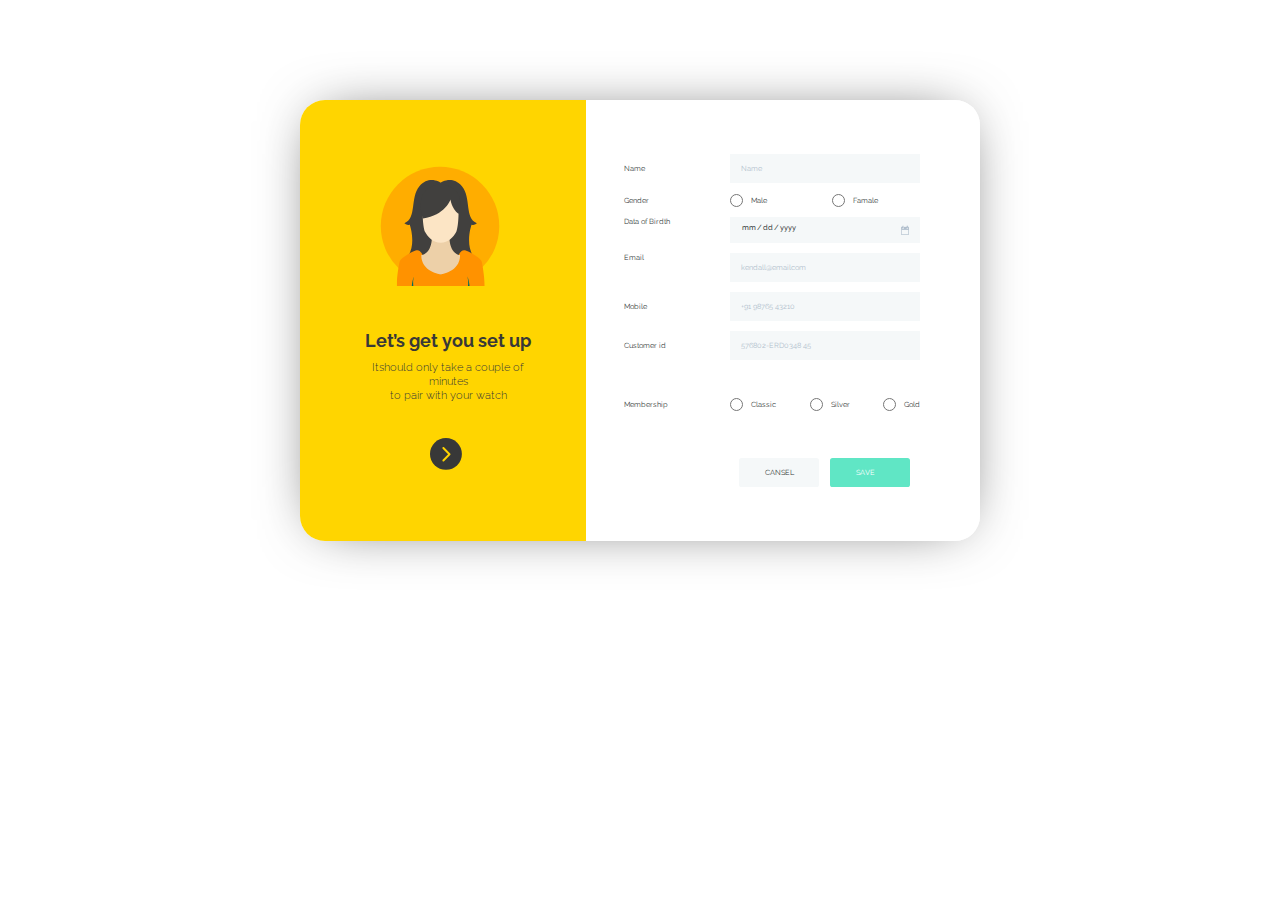
==== index.html @ a5dd997e "first" ====
<!DOCTYPE html>
<html lang="en">
<head>
  <meta charset="UTF-8">
  <meta http-equiv="X-UA-Compatible" content="IE=edge">
  <meta name="viewport" content="width=device-width, initial-scale=1.0">
  <title>Freebies</title>
  <link rel="stylesheet" href="/css/normalize.css">
  <link rel="stylesheet" href="/css/style.css">
</head>
<body>
  
  <main class="site-main">  
    
    <div class="site-main__inner container">

      <section class="site-left">
          <h1 class="site-head">Let’s get you set up</h1>
          <p class="site-text">Itshould only take a couple of minutes<br>
             to pair with your watch</p>
          <div class="site-right__img">
            <a href="#" class="site-right__link">
            <img src="/img/icon/site-vector.svg" alt="button" class="site-link">
            </a>
          </div>
        

      </section>

      <section class="site-right">
        
        <form action="https://echo.htmlacademy.ru" method="POST">
        
          <div class="name-label">
            <label class="name-txt" for="name">Name</label>
            <input class="input-style name-input" type="text" name="name" placeholder="Name" autocomplete="off" id="name" required>
          </div>

          <div class="gender-label" for="gender">
            <label class="gender-txt" id="gender">Gender</label>
            <div class="gender-wrapper">
              
              <div class="gender-input first-gender">
                <input class="input-style gender-radio" type="radio" name="gender" id="male" value="male">
                <label for="male">Male</label>
              </div>
              
              <div class="gender-input">
                <input class="input-style gender-radio" type="radio" name="gender" id="famale" value="famale">
                <label for="famale">Famale</label>
              </div>
              
            </div>
          </div>

          <div class="data-birdth">
            <label class="data-birdth__txt" for="data-birdth">Data of Birdth</label>
            <input class="input-style data-birdth__input" type="date" class="select-data" name="data_birdth" placeholder="01/02/1983" id="data-birdth" required>
          </div>
          
          <div class="email-adress">
            <label class="email-txt" for="email">Email</label> 
            <input class="input-style email-input" type="email" name="email" autocomplete="off" placeholder="kendall@emailcom" id="email" required>
          </div>
          
          <div class="mobile">
            <label for="mobile" class="mobile-txt">Mobile</label> 
            <input class="input-style mobile-input" type="tel" name="mobile" autocomplete="off" placeholder="+91 98765 43210" id="mobile" required>
          </div>

          <div class="customer-id">
            <label for="customer" class="customer-txt">Customer id</label> 
            <input class="input-style customer-input" type="text" name="customer_id" placeholder="576802-ERD0348 45" id="customer" required>
          </div>

          <div class="membership">
            <p class="membership-txt">Membership</p>

            <div class="membership-wrapper">

              <div class="membership-radio">
                <input class="membership-input" type="radio" name="membership" id="membership-classic" value="classic" required>
                <label for="membership-classic">Classic</label>
              </div>
              
              
              <div class="membership-radio">
                <input class="membership-input" type="radio" name="membership" id="membership-silver" value="silver" required>
                <label for="membership-silver">Silver</label>
              </div>
              
              <div class="membership-radio">
                <input class="membership-input" type="radio" name="membership" id="membership-gold" value="gold" required>
                <label for="membership-gold">Gold</label>
              </div>
              
              
            </div>

          </div>
         
          <div class="form-buttons">
            <button class="cansel-button" type="reset">Cansel</button>
            <button class="submit-button" type="submit">Save</button>
          </div>

        </form>

      </section>
      

    </div>



  </main>


























</body>
</html>
---- css/style.css ----
@font-face {
  font-family: 'Raleway';
  src: url('/font/Raleway-Bold.woff2') format('woff2'),
      url('/font/Raleway-Bold.woff') format('woff');
  font-weight: bold;
  font-style: normal;
  font-display: swap;
}

@font-face {
  font-family: 'Raleway';
  src: url('/font/Raleway-Medium.woff2') format('woff2'),
      url('/font/Raleway-Medium.woff') format('woff');
  font-weight: 500;
  font-style: normal;
  font-display: swap;
}

@font-face {
  font-family: 'Raleway';
  src: url('/font/Raleway-Light.woff2') format('woff2'),
      url('/font/Raleway-Light.woff') format('woff');
  font-weight: 300;
  font-style: normal;
  font-display: swap;
}

@font-face {
  font-family: 'Raleway';
  src: url('/font/Raleway-Regular.woff2') format('woff2'),
      url('/font/Raleway-Regular.woff') format('woff');
  font-weight: normal;
  font-style: normal;
  font-display: swap;
}

:root {

}

html {
  box-sizing: border-box;
}

*,*::before,
*::after {
  box-sizing: inherit;
}

body {
  margin: 0;
  padding: 0;
  background-color: #fff;
  font-family: 'Raleway', 'Arial', sans-serif;
}

.container {
  max-width: 600px;
  padding-right: 20px;
  padding-left: 20px;
  margin-left: auto;
  margin-right: auto;
}

.site-main {
  width: 680px;
  padding-top: 54px;
  padding-bottom: 54px;
  border-radius: 25px;
  background: rgb(255,213,0);
  background: linear-gradient(90deg, rgba(255,213,0,1) 42%, rgba(255,255,255,1) 42%);
  box-shadow: 0px 0px 58px -21px rgba(0,0,0,0.75);
  -webkit-box-shadow: 0px 0px 58px -21px rgba(0,0,0,0.75);
  -moz-box-shadow: 0px 0px 58px -21px rgba(0,0,0,0.75);
  margin: 0 auto;
  margin-top: 100px;
}

.site-left {

}

.site-main__inner {
  display: flex;
  justify-content: space-between;
  align-items: center;
}

.site-head {
  margin: 0;
  padding: 0;
  font-style: normal;
  font-weight: bold;
  font-size: 18px;
  line-height: 21px;
  text-align: center;
  color: #383838;
}

.site-head::before {
  display: block;
  content: "";
  width: 160px;
  height: 120px;
  margin-bottom: 44px;
  background-image: url(/img/hero-img.svg);
  background-repeat: no-repeat;
  background-position: 20px center;
}

.site-text {
  margin: 0;
  margin-top: 10px;
  padding: 0;
  max-width: 176px;
  font-style: normal;
  font-weight: 300;
  font-size: 11px;
  line-height: 14px;
  display: flex;
  align-items: center;
  text-align: center;
  color: #383838;
  text-align: center;
}

input[type="date"]::-webkit-inner-spin-button,
input[type="date"]::-webkit-calendar-picker-indicator {
    display: none;
    -webkit-appearance: none;
}

.input-style {
  font-style: normal;
  font-weight: 500;
  font-size: 7.4089px;
  line-height: 9px;
  display: flex;
  align-items: flex-end;
  color: #373D40;
  outline: none;
  border: 0.5px solid transparent;
  padding: 9px 10px;
  background-color: #F5F8F9;;
  
}

.input-style:active {
  border: 0.5px solid #CAD7DD;
}

.input-style:focus {
  border: 0.5px solid #CAD7DD;
  background-color: rgba(245, 248, 249, 0.3);
}

.input-style::placeholder {
  font-style: normal;
  font-weight: normal;
  font-size: 7.4089px;
  line-height: 9px;
  display: flex;
  align-items: flex-end;
  color: #B1BFCD;
}

.name-label {
  display: flex;
  justify-content: space-between;
  align-items: center;
}

.name-txt {
  
}

.name-input {
  margin-left: 65px;
  padding: 9px 10px;
  width: 190px;
  border-radius: 2.6;
  outline: none;
  border: 0.5px solid transparent;
}

.gender-label {
  display: flex;
  align-items: center;
  justify-content: space-between;
  margin-top: 11px;
}

.gender-input {
  display: flex;
  align-items: center;
}

.gender-radio {
  margin-right: 8px;
}

.gender-txt {
  font-style: normal;
  font-weight: normal;
  font-size: 7.4089px;
  line-height: 9px;
  color: #373D40;
}

.gender-wrapper {
  width: 190px;
  display: flex;
  justify-content: flex-start;
  align-items: center;
}

.first-gender {
  margin-right: 65px;
}

.site-right {
  margin: 0;
  font-style: normal;
  font-weight: normal;
  font-size: 7.4089px;
  line-height: 9px;
  display: flex;
  align-items: flex-end;
  color: #373D40;
}

.site-right__link {
  margin-right: 55px;
  margin-top: 35px;
  text-decoration: none;
  transition: opacity 0.3s ease;
  cursor: pointer;
}

.site-right__link:hover {
  opacity: 0.6;
}

.site-right__link:active {
  opacity: 0.5;
}

.site-right__img {
  display: flex;
  justify-content: center;
  margin-left: 50px;
}

.data-birdth {
  display: flex;
  justify-content: space-between;
  margin-top: 10px;
}

.data-birdth__txt {
  /* font-style: normal;
  font-weight: normal;
  font-size: 7.4089px;
  line-height: 9px;
  display: flex;
  justify-content: space-around;
  align-items: flex-end;
  color: #373D40; */
}

.data-birdth__input {
  margin-left: 60px;
  width: 190px;
  height: 26.48px;
  background: #F5F8F9;
  border-radius: 2.6;
  background-image: url(/img/icon/calendar.png);
  background-repeat: no-repeat;
  background-position: 170px;
}

.email-adress {
  display: flex;
  justify-content: space-between;
  margin-top: 10px;
}

.email-txt {
  /* font-style: normal;
  font-weight: normal;
  font-size: 7.4089px;
  line-height: 9px;
  display: flex;
  align-items: flex-end;
  color: #373D40; */
}

.email-input {
  width: 190px;
}

.mobile {
  display: flex;
  justify-content: space-between;
  align-items: center;
  margin-top: 10px;
}

.mobile-input {
  width: 190px;
}

.mobile-txt {
  /* font-style: normal;
  font-weight: normal;
  font-size: 7.4089px;
  line-height: 9px;
  display: flex;
  align-items: flex-end;
  color: #373D40; */
}

.customer-id {
  display: flex;
  justify-content: space-between;
  align-items: center;
  margin-top: 10px;
}

.customer-input {
  width: 190px;
}

.customer-txt {
  /* font-style: normal;
  font-weight: normal;
  font-size: 7.4089px;
  line-height: 9px;
  display: flex;
  align-items: flex-end;
  color: #373D40; */
}

.membership {
  display: flex;
  justify-content: space-between;
  align-items: center;
  margin-top: 32px;
}

.membership-txt {
  /* font-style: normal;
  font-weight: normal;
  font-size: 7.4089px;
  line-height: 9px;
  display: flex;
  align-items: flex-end;
  color: #373D40; */
}

.membership-wrapper {
  width: 190px;
  display: flex;
  justify-content: space-between;
}

.membership-wrapper label {
  font-style: normal;
  font-weight: normal;
  font-size: 7.4089px;
  line-height: 9px;
  display: flex;
  align-items: flex-end;
  color: #373D40;
}

.membership-radio {
  display: flex;
  justify-content: space-between;
  align-items: center;
}

.membership-input {
  margin-right: 8px;
}

.form-buttons {
  margin-top: 42px;
  display: flex;
  justify-content: flex-start;
  margin-left: 115px;
}

.cansel-button {
  width: 80px;
  display: inline-block;
  background-color: #F5F8F9;
  border-radius: 2.6px;
  border: 1px solid transparent;
  padding: 9px 25px;
  font-style: normal;
  font-weight: normal;
  font-size: 7.4089px;
  line-height: 9px;
  display: flex;
  align-items: flex-end;
  color: #373D40;
  text-transform: uppercase;
  cursor: pointer;
  transition: opacity 0.3 ease;
}

.cansel-button:hover {
  opacity: 0.8;
}

.cansel-button:active {
  opacity: 0.8;
}

.submit-button {
  width: 80px;
  display: inline-block;
  background-color: #60E6C5;
  border-radius: 2.6px;
  border: 1px solid transparent;
  padding: 9px 25px;
  font-style: normal;
  font-weight: normal;
  font-size: 7.4089px;
  line-height: 9px;
  display: flex;
  align-items: flex-end;
  color: #fff;
  text-transform: uppercase;
  margin-left: 11px;
  cursor: pointer;
  transition: opacity 0.3s ease;
}

.submit-button:hover {
  opacity: 0.8;
}

.submit-button:active {
  opacity: 0.5;
}
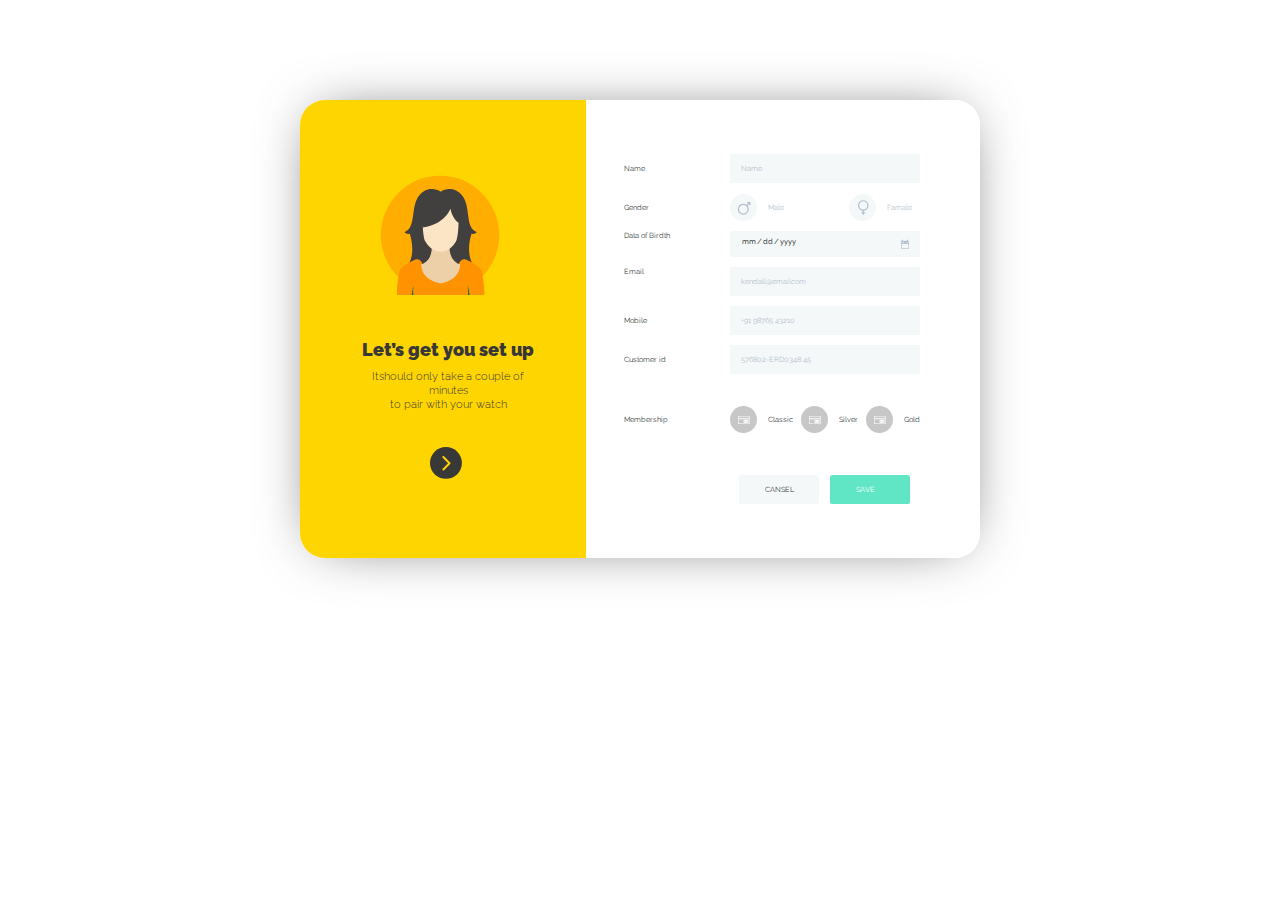
==== commit 5b2b23b4: "change label befors" ====
--- a/index.html
+++ b/index.html
@@ -36,18 +36,18 @@
             <input class="input-style name-input" type="text" name="name" placeholder="Name" autocomplete="off" id="name" required>
           </div>
 
-          <div class="gender-label" for="gender">
+          <div class="gender-box" for="gender">
             <label class="gender-txt" id="gender">Gender</label>
             <div class="gender-wrapper">
               
               <div class="gender-input first-gender">
-                <input class="input-style gender-radio" type="radio" name="gender" id="male" value="male">
-                <label for="male">Male</label>
+                <input class="input-style gender-radio visuallyhidden" type="radio" name="gender" id="male" value="male">
+                <label class="gender-label" for="male">Male</label>
               </div>
               
               <div class="gender-input">
-                <input class="input-style gender-radio" type="radio" name="gender" id="famale" value="famale">
-                <label for="famale">Famale</label>
+                <input class="input-style gender-radio visuallyhidden" type="radio" name="gender" id="famale" value="famale">
+                <label class="gender-label famale-gender" for="famale">Famale</label>
               </div>
               
             </div>
@@ -79,19 +79,19 @@
             <div class="membership-wrapper">
 
               <div class="membership-radio">
-                <input class="membership-input" type="radio" name="membership" id="membership-classic" value="classic" required>
-                <label for="membership-classic">Classic</label>
+                <input class="membership-input visuallyhidden" type="radio" name="membership" id="membership-classic" value="classic" required>
+                <label class="membership-label" for="membership-classic">Classic</label>
               </div>
               
               
               <div class="membership-radio">
-                <input class="membership-input" type="radio" name="membership" id="membership-silver" value="silver" required>
-                <label for="membership-silver">Silver</label>
+                <input class="membership-input visuallyhidden" type="radio" name="membership" id="membership-silver" value="silver" required>
+                <label class="membership-label" for="membership-silver">Silver</label>
               </div>
               
               <div class="membership-radio">
-                <input class="membership-input" type="radio" name="membership" id="membership-gold" value="gold" required>
-                <label for="membership-gold">Gold</label>
+                <input class="membership-input visuallyhidden" type="radio" name="membership" id="membership-gold" value="gold" required>
+                <label class="membership-label" for="membership-gold">Gold</label>
               </div>
               
               
--- a/css/style.css
+++ b/css/style.css
@@ -9,6 +9,15 @@
 
 @font-face {
   font-family: 'Raleway';
+  src: url('/font/Raleway-Black.woff2') format('woff2'),
+      url('/font/Raleway-Black.woff') format('woff');
+  font-weight: 900;
+  font-style: normal;
+  font-display: swap;
+}
+
+@font-face {
+  font-family: 'Raleway';
   src: url('/font/Raleway-Medium.woff2') format('woff2'),
       url('/font/Raleway-Medium.woff') format('woff');
   font-weight: 500;
@@ -35,7 +44,7 @@
 }
 
 :root {
-
+  --bg-checked: dodgerblue;
 }
 
 html {
@@ -60,6 +69,18 @@
   padding-left: 20px;
   margin-left: auto;
   margin-right: auto;
+}
+
+.visuallyhidden {
+  border: 0;
+  clip: rect(0 0 0 0);
+  height: auto;
+  margin: 0;
+  overflow: hidden;
+  padding: 0;
+  position: absolute;
+  width: 1px;
+  white-space: nowrap;
 }
 
 .site-main {
@@ -76,10 +97,6 @@
   margin-top: 100px;
 }
 
-.site-left {
-
-}
-
 .site-main__inner {
   display: flex;
   justify-content: space-between;
@@ -90,7 +107,7 @@
   margin: 0;
   padding: 0;
   font-style: normal;
-  font-weight: bold;
+  font-weight: 900;
   font-size: 18px;
   line-height: 21px;
   text-align: center;
@@ -170,10 +187,6 @@
   align-items: center;
 }
 
-.name-txt {
-  
-}
-
 .name-input {
   margin-left: 65px;
   padding: 9px 10px;
@@ -183,7 +196,7 @@
   border: 0.5px solid transparent;
 }
 
-.gender-label {
+.gender-box {
   display: flex;
   align-items: center;
   justify-content: space-between;
@@ -212,6 +225,52 @@
   display: flex;
   justify-content: flex-start;
   align-items: center;
+}
+
+.gender-label {
+  display: inline-flex;
+  align-items: center;
+  justify-content: space-between;
+  color: #B1BFCD;
+  transition: opacity 0.3s ease;
+}
+
+.gender-label::before {
+  margin-right: 11px;
+  content: "";
+  width: 27px;
+  height: 27px;
+  border-radius: 50%;
+  background-color: #F5F8F9;
+  background-image: url(/img/icon/man.svg);
+  background-repeat: no-repeat;
+  background-position: center center;
+  transition: background-color 0.3s ease;
+}
+
+.gender-label:hover {
+  opacity: 0.8;
+}
+
+.gender-label:active {
+  opacity: 0.6;
+}
+
+.gender-radio:checked + .gender-label::before {
+  border: 0.5px solid #aaa;
+  background-color: var(--bg-checked);
+}
+
+.famale-gender::before {
+  margin-right: 11px;
+  content: "";
+  width: 27px;
+  height: 27px;
+  border-radius: 50%;
+  background-color: #F5F8F9;
+  background-image: url(/img/icon/woman.svg);
+  background-repeat: no-repeat;
+  background-position: center center;
 }
 
 .first-gender {
@@ -257,17 +316,6 @@
   margin-top: 10px;
 }
 
-.data-birdth__txt {
-  /* font-style: normal;
-  font-weight: normal;
-  font-size: 7.4089px;
-  line-height: 9px;
-  display: flex;
-  justify-content: space-around;
-  align-items: flex-end;
-  color: #373D40; */
-}
-
 .data-birdth__input {
   margin-left: 60px;
   width: 190px;
@@ -285,16 +333,6 @@
   margin-top: 10px;
 }
 
-.email-txt {
-  /* font-style: normal;
-  font-weight: normal;
-  font-size: 7.4089px;
-  line-height: 9px;
-  display: flex;
-  align-items: flex-end;
-  color: #373D40; */
-}
-
 .email-input {
   width: 190px;
 }
@@ -310,16 +348,6 @@
   width: 190px;
 }
 
-.mobile-txt {
-  /* font-style: normal;
-  font-weight: normal;
-  font-size: 7.4089px;
-  line-height: 9px;
-  display: flex;
-  align-items: flex-end;
-  color: #373D40; */
-}
-
 .customer-id {
   display: flex;
   justify-content: space-between;
@@ -331,16 +359,6 @@
   width: 190px;
 }
 
-.customer-txt {
-  /* font-style: normal;
-  font-weight: normal;
-  font-size: 7.4089px;
-  line-height: 9px;
-  display: flex;
-  align-items: flex-end;
-  color: #373D40; */
-}
-
 .membership {
   display: flex;
   justify-content: space-between;
@@ -348,15 +366,44 @@
   margin-top: 32px;
 }
 
-.membership-txt {
-  /* font-style: normal;
-  font-weight: normal;
-  font-size: 7.4089px;
-  line-height: 9px;
-  display: flex;
-  align-items: flex-end;
-  color: #373D40; */
-}
+.membership-label {
+  display: inline-flex;
+  justify-content: space-between;
+  align-items: center;
+}
+
+.membership-label::before {
+  margin-right: 11px;
+  content: "";
+  width: 27px;
+  height: 27px;
+  border-radius: 50%;
+  background-color: #C7C7C7;
+  background-image: url(/img/icon/radio.svg);
+  background-repeat: no-repeat;
+  background-position: center center;
+  transition: background-color 0.3s ease,
+  opacity 0.3s ease;
+}
+
+.membership-input:checked + .membership-label::before {
+  border: 0.5px solid #aaa;
+  background-color: var(--bg-checked);
+}
+
+.membership-label:hover {
+  opacity: 0.8;
+}
+
+.membership-label:active {
+  opacity: 0.7;
+}
+
+.membership-label:focus {
+  opacity: 1;
+}
+
+
 
 .membership-wrapper {
   width: 190px;
@@ -367,10 +414,8 @@
 .membership-wrapper label {
   font-style: normal;
   font-weight: normal;
-  font-size: 7.4089px;
-  line-height: 9px;
-  display: flex;
-  align-items: flex-end;
+  font-size: 7.4px;
+  line-height: 9px;
   color: #373D40;
 }
 
